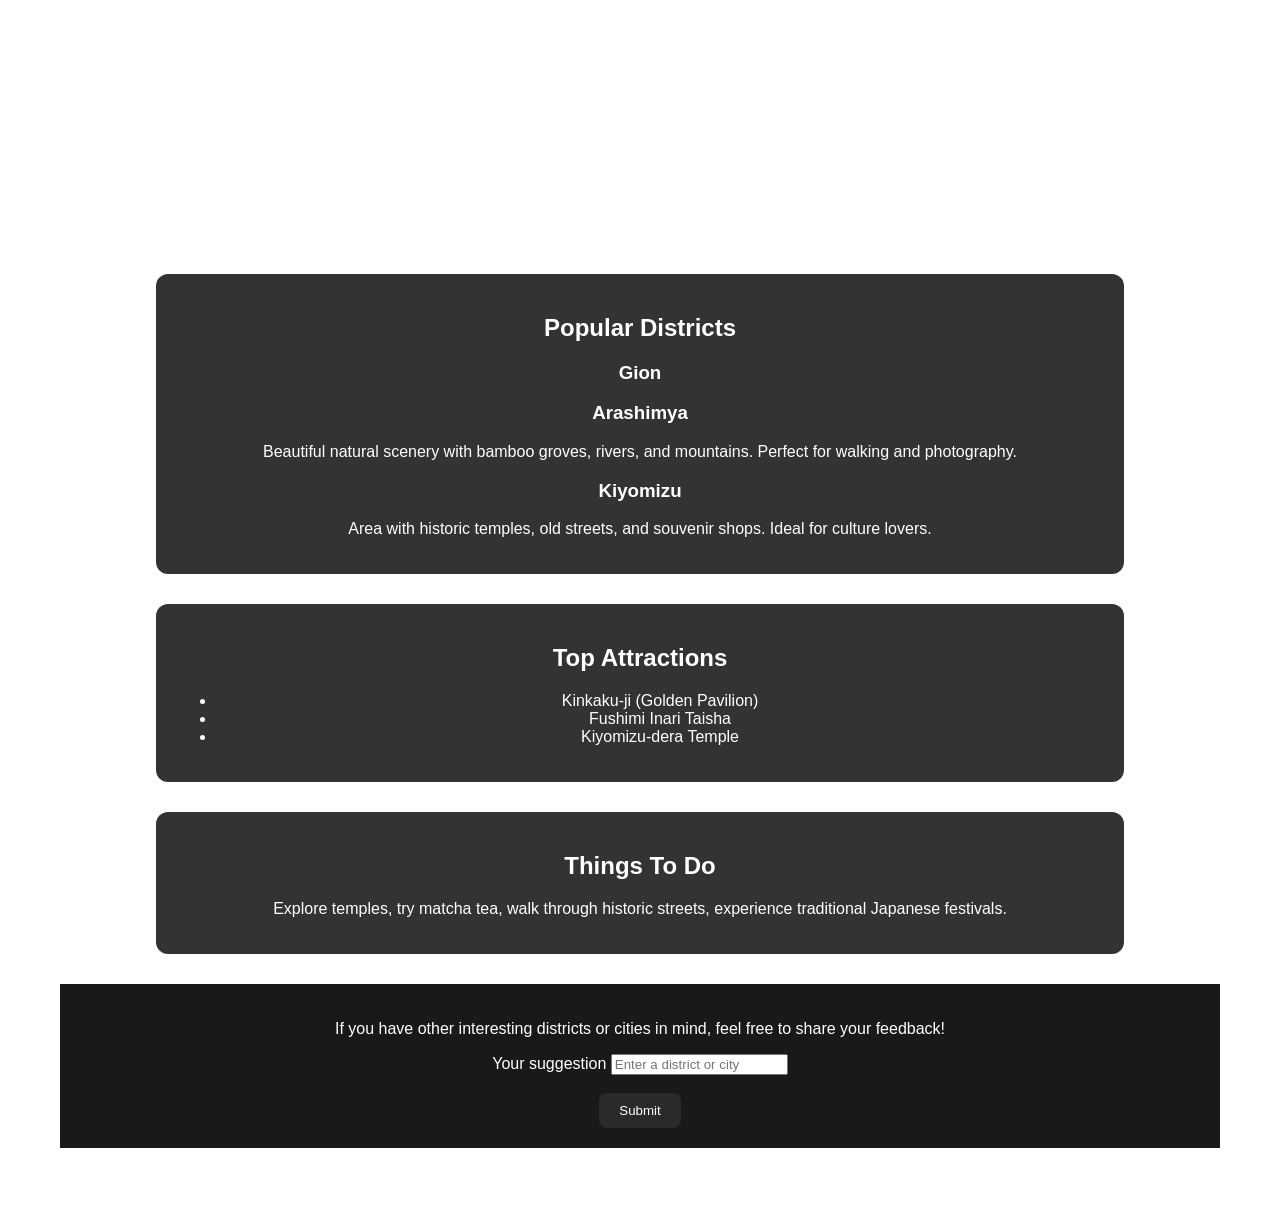
==== Kyoto.html @ 8200831b "Add files via upload" ====
<!DOCTYPE html>
<html lang="en">

<head>
<title>The Old Capital City of Japan Kyoto</title>
<meta charset="UTF-8">
<meta name="viewport" content="width=device-width, initial-scale=1.0">
<link rel="stylesheet" href="Kyoto.css">
</head>

<header>
<h1>Kyoto</h1>
<p></p>
<header>

<body>
<h2>About Kyoto</h2>
<p>Kyoto is famous for its traditional culture, historic temples, and beautiful shrines.
  It was the former capital of Japan and is known for its well-preserved history, peaceful atmosphere, and traditional Japanese architecture.
</p>

<section>
<h2>Popular Districts</h2>

<h3>Gion</h3>
<p></p>


<h3>Arashimya</h3>
<p>Beautiful natural scenery with bamboo groves, rivers, and mountains. Perfect for walking and photography.</p>

<h3>Kiyomizu</h3>
 <p>Area with historic temples, old streets, and souvenir shops. Ideal for culture lovers.</p>
</section>

<section>
<h2>Top Attractions</h2>
<ul>
<li>Kinkaku-ji (Golden Pavilion)</li>
   <li>Fushimi Inari Taisha</li>
   <li>Kiyomizu-dera Temple</li>
</ul>
</section>


<section>
  <h2>Things To Do</h2>
  <p>Explore temples, try matcha tea, walk through historic streets, experience traditional Japanese festivals.</p>
</section>

<footer>
  <p>If you have other interesting districts or cities in mind, feel free to share your feedback!</p>
  <form>
    <label for="feedback">Your suggestion</label>
    <input type="text" id="feedback" name="feedback" placeholder="Enter a district or city"><br><br>
    <button type="submit">Submit</button>
  </form>
</footer>
</body>
</html>
---- Kyoto.css ----
body {
    margin: 0;
    font-family: Arial, sans-serif;
    background: url(https://images.unsplash.com/photo-1545569341-9eb8b30979d9?q=80&w=1740&auto=format&fit=crop&ixlib=rb-4.1.0&ixid=M3wxMjA3fDB8MHxwaG90by1wYWdlfHx8fGVufDB8fHx8fA%3D%3D) center/cover no-repeat fixed;
}

section {
    background-color: rgba(0, 0, 0, 0.8);
    color: white;
    width: 80%;
    margin: 30px auto;
    padding: 20px;
    border-radius: 12px;
}

header {
    color:white;
    text-align: center;
    padding: 30px;
}

footer {
    background-color: rgba(0, 0, 0, 0.9);
    color: white;
    text-align: center;
    padding: 20px;
}

button {
    background-color: #2b2a2a;
    color: white;
    padding: 10px 20px;
    border: none;
    border-radius: 8px;
    cursor: pointer;
}

button:hover {
    background-color: #444242;
}
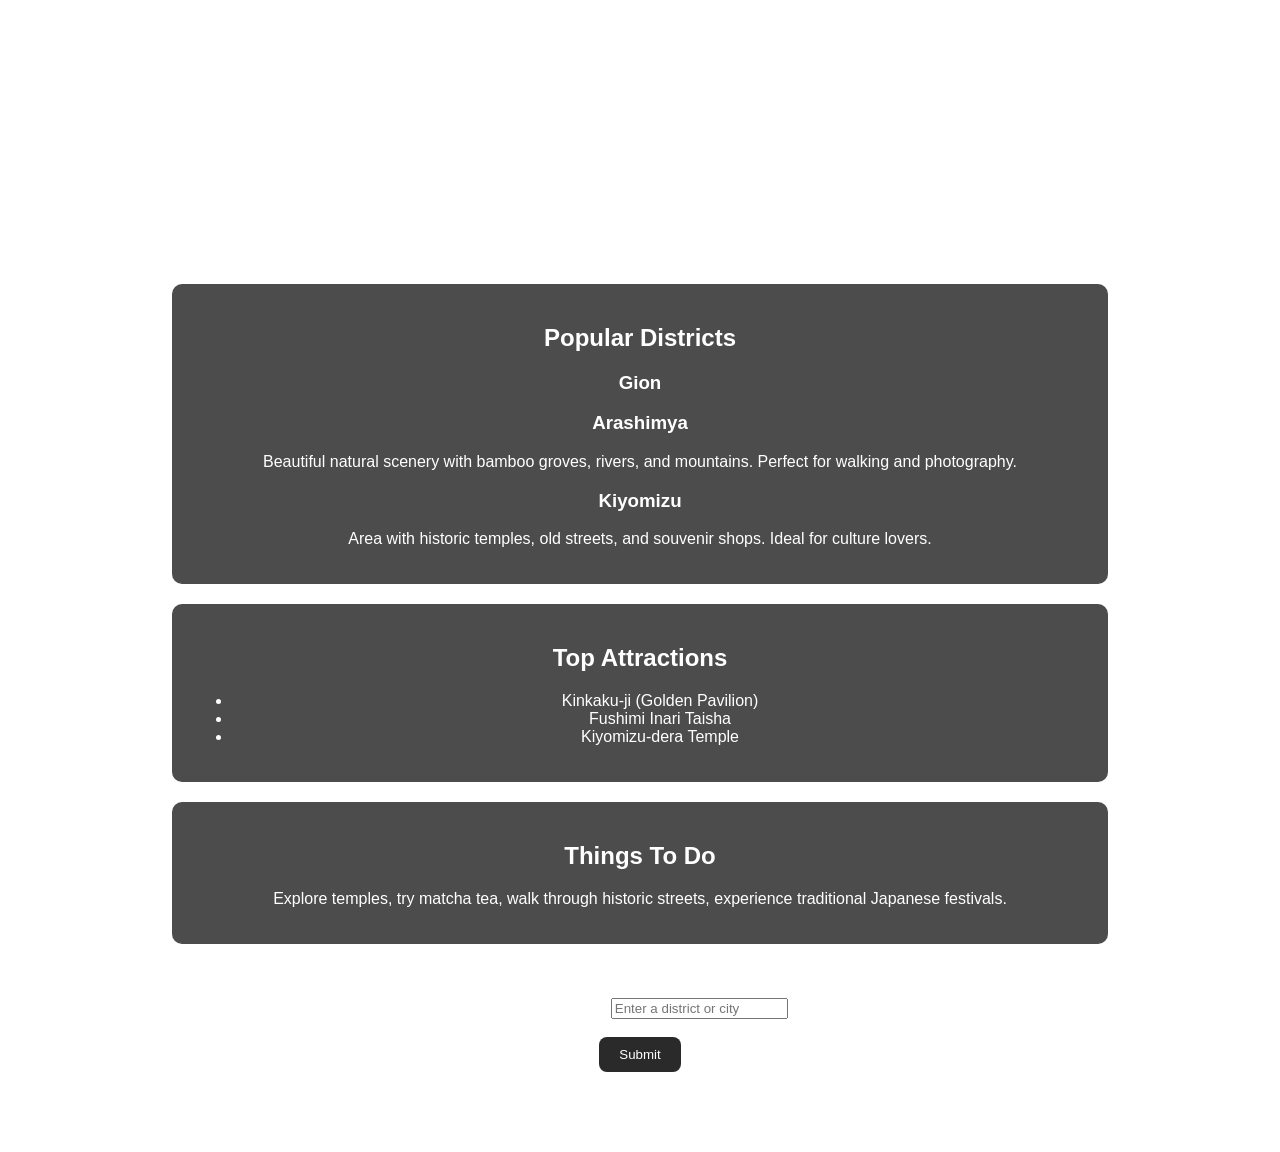
==== commit 7ace48e4: "Update Kyoto.html" ====
--- a/Kyoto.html
+++ b/Kyoto.html
@@ -5,7 +5,7 @@
 <title>The Old Capital City of Japan Kyoto</title>
 <meta charset="UTF-8">
 <meta name="viewport" content="width=device-width, initial-scale=1.0">
-<link rel="stylesheet" href="Kyoto.css">
+<link rel="stylesheet" href="Style.css">
 </head>
 
 <header>
@@ -57,4 +57,5 @@
   </form>
 </footer>
 </body>
-</html>+
+</html>
--- a/Style.css
+++ b/Style.css
@@ -0,0 +1,79 @@
+body {
+     font-family: Arial, sans-serif;
+    margin: 20px;
+     background: url(https://images.unsplash.com/photo-1490806843957-31f4c9a91c65?q=80&w=1740&auto=format&fit=crop&ixlib=rb-4.1.0&ixid=M3wxMjA3fDB8MHxwaG90by1wYWdlfHx8fGVufDB8fHx8fA%3D%3D) no-repeat center/cover fixed;
+}
+
+
+header {
+    color:white;
+    text-align: center;
+    padding: 30px;
+}
+
+header.Guide {
+    color: white;
+    padding: 20px;
+    text-align: center;
+    background: rgba(0, 0, 0, 0.7);
+    padding: 20px;
+    text-align: center;
+}
+section {
+    background-color: rgba(0, 0, 0, 0.7);
+    color: white;
+    padding: 20px;
+    margin: 20px auto;
+    border-radius: 10px;
+    width: 80%;
+}
+
+a {
+  color: white;
+}
+
+a:visited {
+  color: white;
+}
+
+a:hover {
+  color: gray;
+}
+
+a:active {
+  color: gray;
+}
+a {
+  text-decoration: none;
+}
+
+body.Tokyo {
+    background: url(https://images.unsplash.com/photo-1513407030348-c983a97b98d8?q=80&w=1744&auto=format&fit=crop&ixlib=rb-4.1.0&ixid=M3wxMjA3fDB8MHxwaG90by1wYWdlfHx8fGVufDB8fHx8fA%3D%3D) center/cover no-repeat fixed;
+     margin: 0;
+    font-family: Arial, sans-serif;
+}
+
+body.Osaka {
+    background: url(https://images.unsplash.com/photo-1589452271712-64b8a66c7b71?q=80&w=1742&auto=format&fit=crop&ixlib=rb-4.1.0&ixid=M3wxMjA3fDB8MHxwaG90by1wYWdlfHx8fGVufDB8fHx8fA%3D%3D) center/cover no-repeat fixed;
+     margin: 0;
+    font-family: Arial, sans-serif;
+}
+
+body.Kyoto {
+    background: url(https://images.unsplash.com/photo-1545569341-9eb8b30979d9?q=80&w=1740&auto=format&fit=crop&ixlib=rb-4.1.0&ixid=M3wxMjA3fDB8MHxwaG90by1wYWdlfHx8fGVufDB8fHx8fA%3D%3D) center/cover no-repeat fixed;
+     margin: 0;
+    font-family: Arial, sans-serif;
+}
+
+button {
+    background-color: #2b2a2a;
+    color: white;
+    padding: 10px 20px;
+    border: none;
+    border-radius: 8px;
+    cursor: pointer;
+}
+
+button:hover {
+    background-color: #444242;
+}
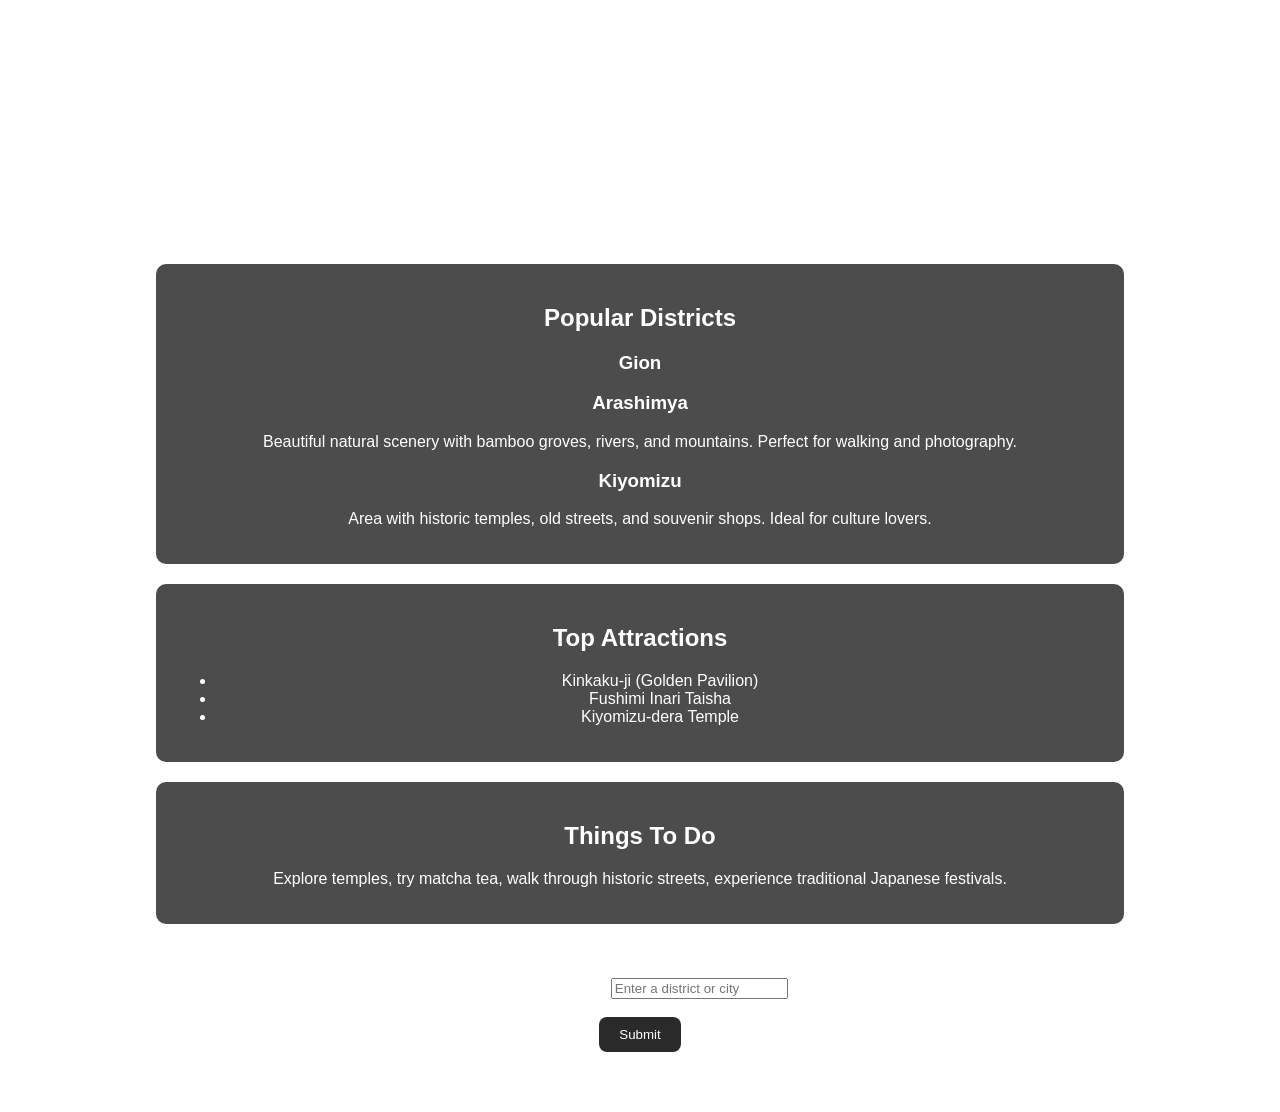
==== commit d7372b30: "Update Kyoto.html" ====
--- a/Kyoto.html
+++ b/Kyoto.html
@@ -13,7 +13,7 @@
 <p></p>
 <header>
 
-<body>
+<body class="Kyoto">
 <h2>About Kyoto</h2>
 <p>Kyoto is famous for its traditional culture, historic temples, and beautiful shrines.
   It was the former capital of Japan and is known for its well-preserved history, peaceful atmosphere, and traditional Japanese architecture.
@@ -59,3 +59,4 @@
 </body>
 
 </html>
+
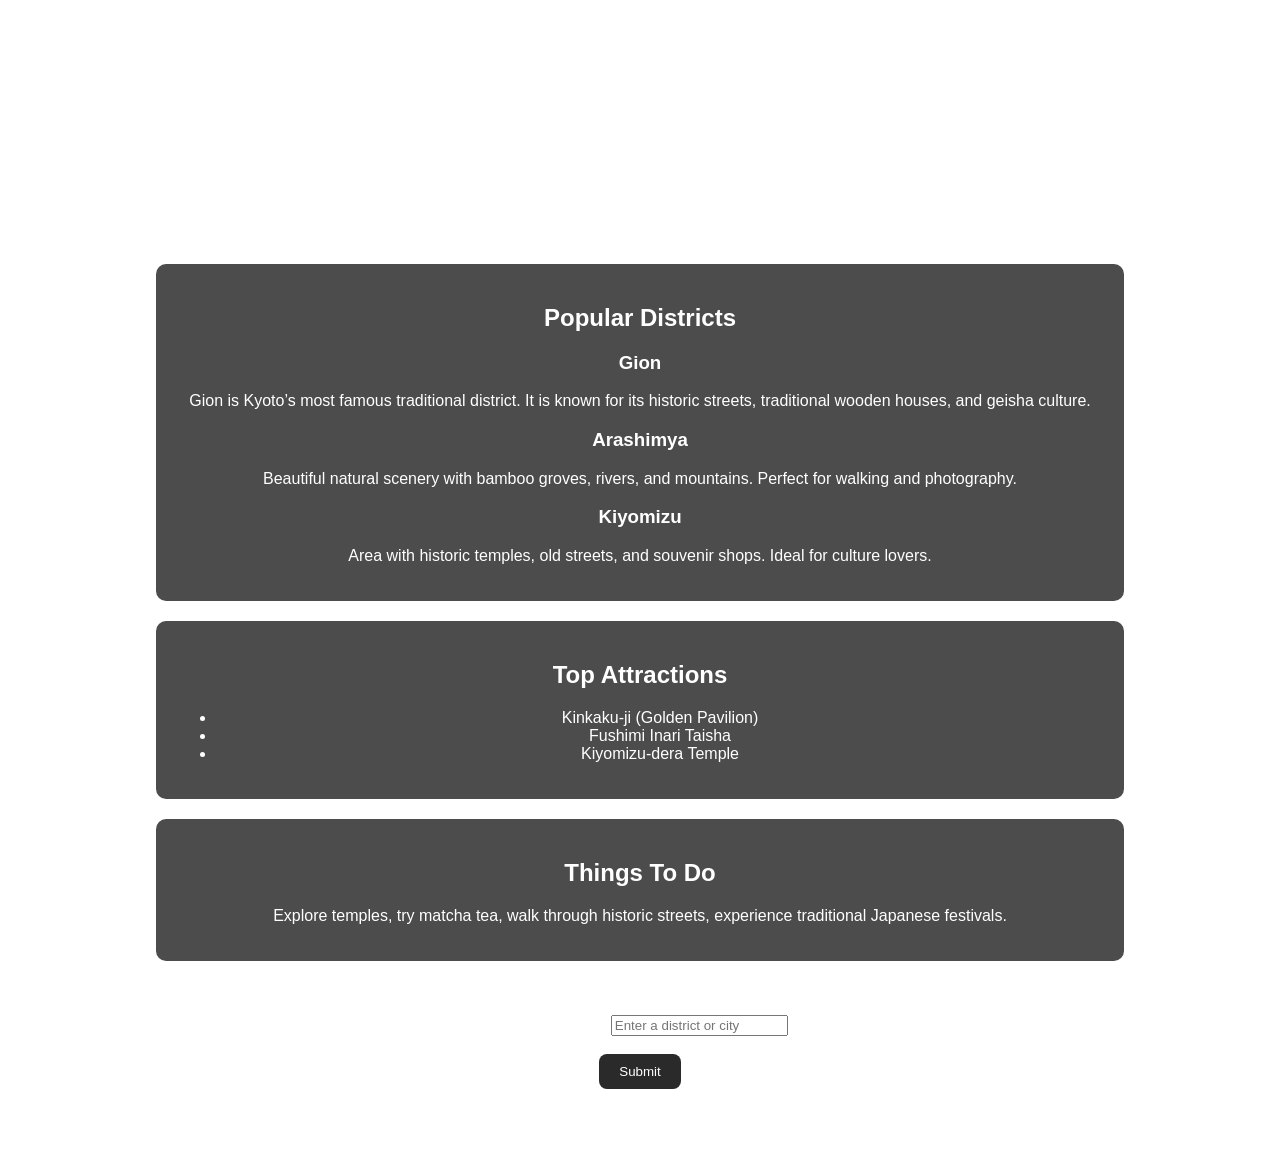
==== commit 9ac17767: "Update Kyoto.html" ====
--- a/Kyoto.html
+++ b/Kyoto.html
@@ -2,7 +2,7 @@
 <html lang="en">
 
 <head>
-<title>The Old Capital City of Japan Kyoto</title>
+<title>Kyoto-The Old Capital City of Japan</title>
 <meta charset="UTF-8">
 <meta name="viewport" content="width=device-width, initial-scale=1.0">
 <link rel="stylesheet" href="Style.css">
@@ -10,7 +10,6 @@
 
 <header>
 <h1>Kyoto</h1>
-<p></p>
 <header>
 
 <body class="Kyoto">
@@ -23,7 +22,8 @@
 <h2>Popular Districts</h2>
 
 <h3>Gion</h3>
-<p></p>
+<p>Gion is Kyoto’s most famous traditional district. 
+It is known for its historic streets, traditional wooden houses, and geisha culture.</p>
 
 
 <h3>Arashimya</h3>
@@ -60,3 +60,5 @@
 
 </html>
 
+
+
--- a/Style.css
+++ b/Style.css
@@ -53,17 +53,21 @@
     font-family: Arial, sans-serif;
 }
 
+
+body.Kyoto {
+    background: url(https://images.unsplash.com/photo-1545569341-9eb8b30979d9?q=80&w=1740&auto=format&fit=crop&ixlib=rb-4.1.0&ixid=M3wxMjA3fDB8MHxwaG90by1wYWdlfHx8fGVufDB8fHx8fA%3D%3D) center/cover no-repeat fixed;
+     margin: 0;
+    font-family: Arial, sans-serif;
+}
+
+
 body.Osaka {
     background: url(https://images.unsplash.com/photo-1589452271712-64b8a66c7b71?q=80&w=1742&auto=format&fit=crop&ixlib=rb-4.1.0&ixid=M3wxMjA3fDB8MHxwaG90by1wYWdlfHx8fGVufDB8fHx8fA%3D%3D) center/cover no-repeat fixed;
      margin: 0;
     font-family: Arial, sans-serif;
 }
 
-body.Kyoto {
-    background: url(https://images.unsplash.com/photo-1545569341-9eb8b30979d9?q=80&w=1740&auto=format&fit=crop&ixlib=rb-4.1.0&ixid=M3wxMjA3fDB8MHxwaG90by1wYWdlfHx8fGVufDB8fHx8fA%3D%3D) center/cover no-repeat fixed;
-     margin: 0;
-    font-family: Arial, sans-serif;
-}
+
 
 button {
     background-color: #2b2a2a;
@@ -77,3 +81,4 @@
 button:hover {
     background-color: #444242;
 }
+
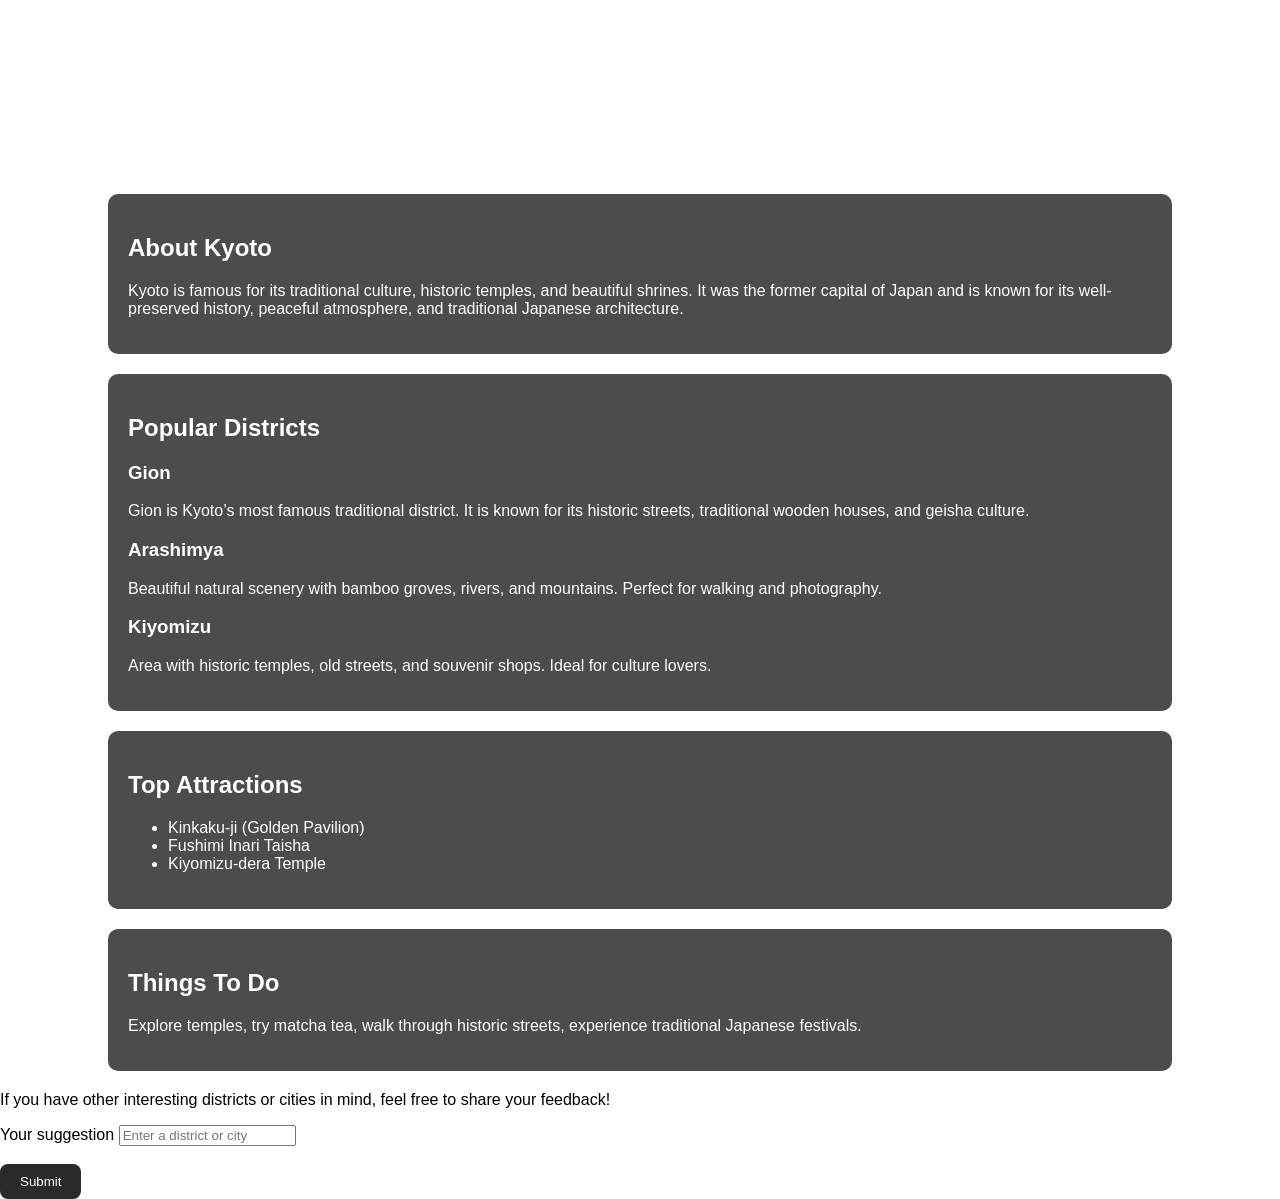
==== commit e2b4adda: "Kyoto.html" ====
--- a/Kyoto.html
+++ b/Kyoto.html
@@ -10,13 +10,16 @@
 
 <header>
 <h1>Kyoto</h1>
-<header>
+<p>The Old Capital of Japan</p>
+</header>
 
 <body class="Kyoto">
+<section>
 <h2>About Kyoto</h2>
 <p>Kyoto is famous for its traditional culture, historic temples, and beautiful shrines.
   It was the former capital of Japan and is known for its well-preserved history, peaceful atmosphere, and traditional Japanese architecture.
 </p>
+</section>
 
 <section>
 <h2>Popular Districts</h2>
@@ -61,4 +64,3 @@
 </html>
 
 
-
